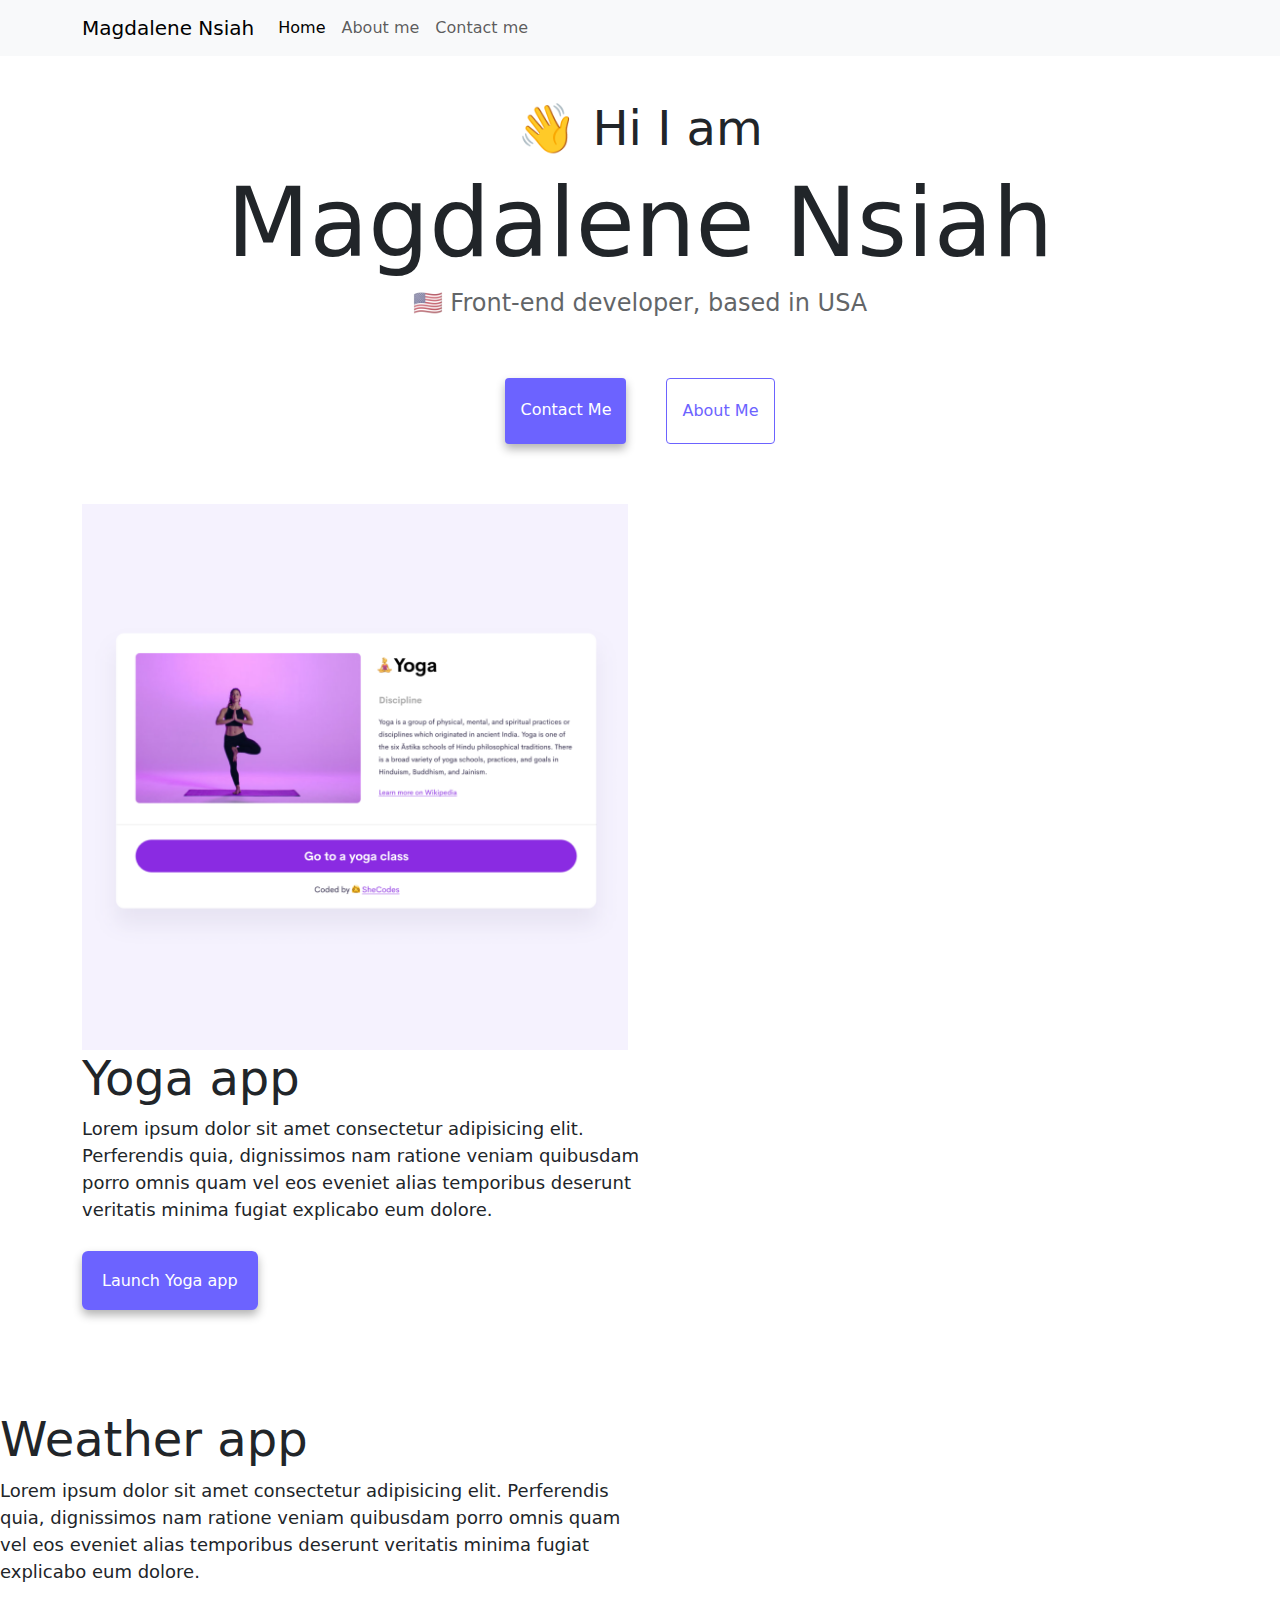
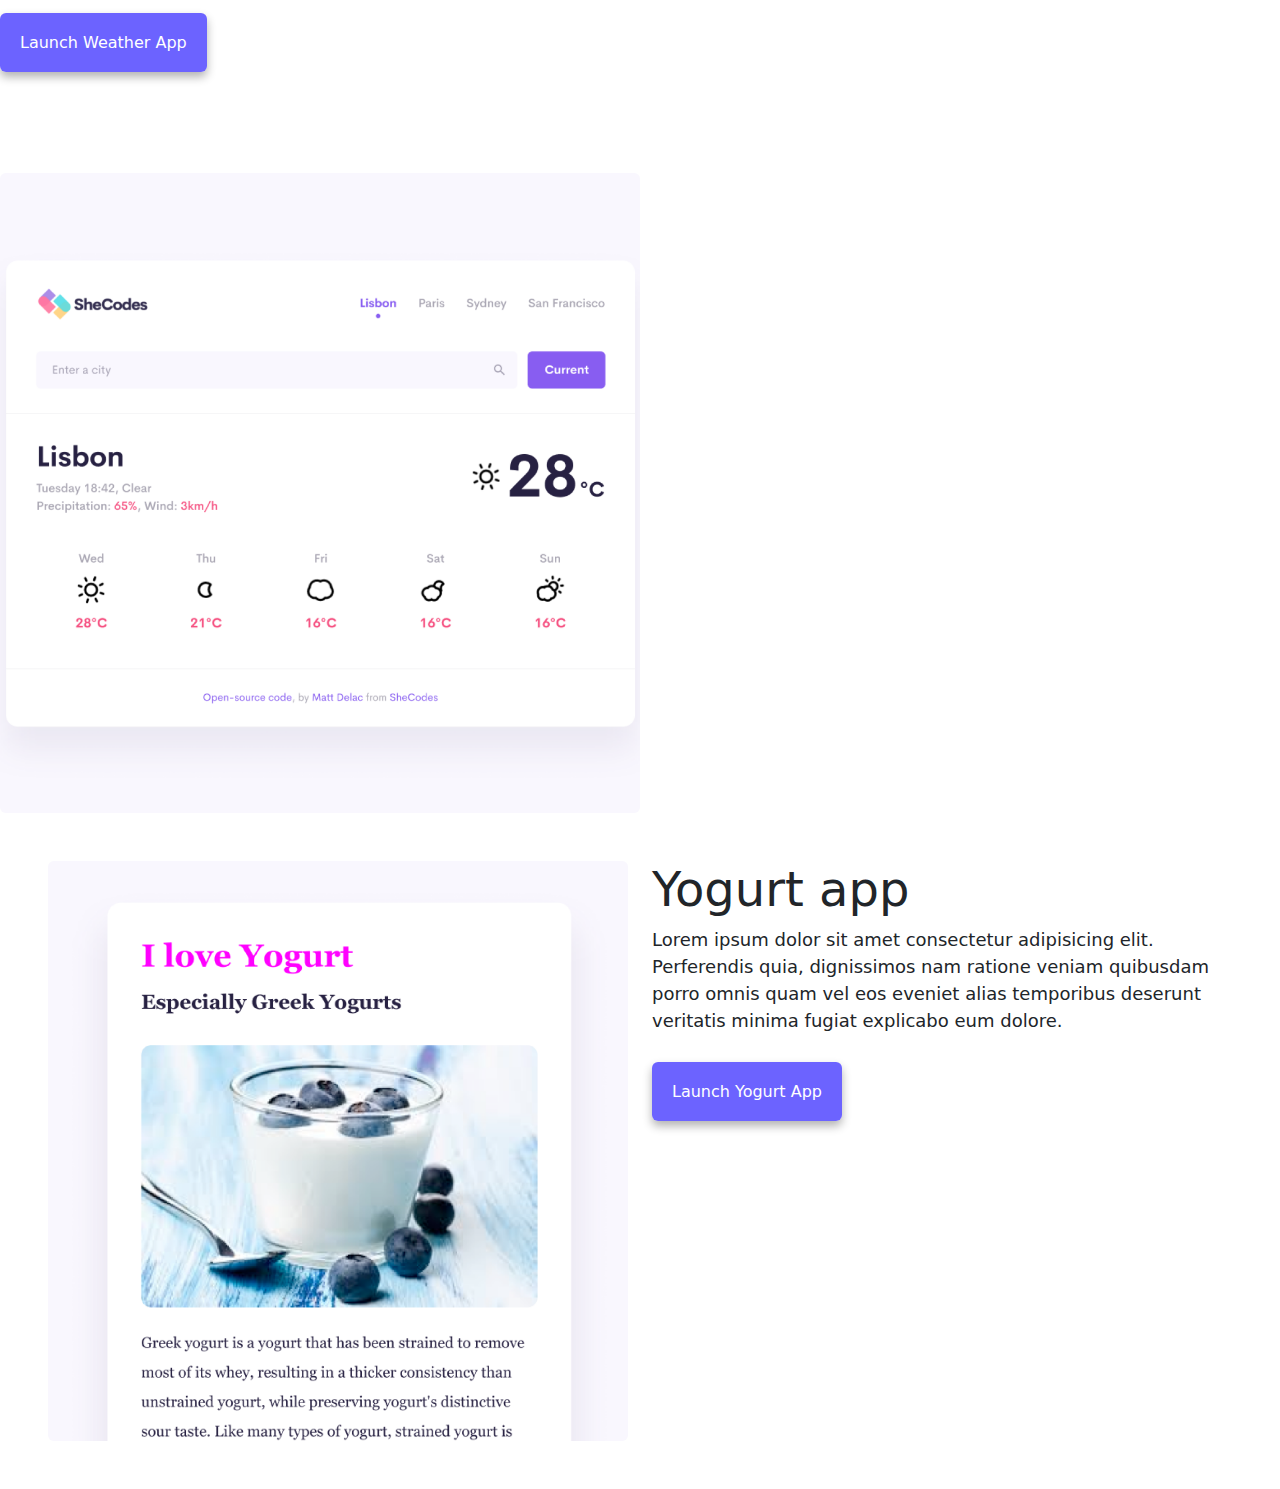
==== index.html @ c98b65e8 "added SEO and made it responsive" ====
<!DOCTYPE html>
<html lang="en">
  <head>
    <meta charset="UTF-8" />
    <meta http-equiv="X-UA-Compatible" content="IE=edge" />
    <meta name="viewport" content="width=device-width, initial-scale=1.0" />
     <meta name="description" content="Frontend developer Portfolio - Magdalene Nsiah">
    <title>Magdalene Nsiah | Portfolio</title>
    <link rel="stylesheet" href="style.css" />
    <link
      href="https://cdn.jsdelivr.net/npm/bootstrap@5.3.3/dist/css/bootstrap.min.css"
      rel="stylesheet"
      integrity="sha384-QWTKZyjpPEjISv5WaRU9OFeRpok6YctnYmDr5pNlyT2bRjXh0JMhjY6hW+ALEwIH"
      crossorigin="anonymous"
    />
    <script
      src="https://cdn.jsdelivr.net/npm/bootstrap@5.3.3/dist/js/bootstrap.bundle.min.js"
      integrity="sha384-YvpcrYf0tY3lHB60NNkmXc5s9fDVZLESaAA55NDzOxhy9GkcIdslK1eN7N6jIeHz"
      crossorigin="anonymous"
    ></script>
  </head>
  <body>
    <header>
      <nav
        class="navbar navbar-expand-lg bg-body-tertiary .bg-secondary-subtle fixed-top"
      >
        <div class="container">
          <a class="navbar-brand" href="index.html">Magdalene Nsiah</a>
          <button
            class="navbar-toggler"
            type="button"
            data-bs-toggle="collapse"
            data-bs-target="#navbarNavAltMarkup"
            aria-controls="navbarNavAltMarkup"
            aria-expanded="false"
            aria-label="Toggle navigation"
          >
            <span class="navbar-toggler-icon"></span>
          </button>
          <div class="collapse navbar-collapse" id="navbarNavAltMarkup">
            <div class="navbar-nav">
              <a class="nav-link active" aria-current="page" href="index.html"
                >Home</a
              >
              <a class="nav-link" href="about.html">About me</a>
              <a class="nav-link" href="about.html#contact">Contact me</a>
            </div>
          </div>
        </div>
      </nav>
    </header>
    <div>
      <h2 class="top">👋 Hi I am</h2>
      <h1 class="heading">Magdalene Nsiah</h1>
      <h3 class="location">🇺🇸 Front-end developer, based in USA</h3>
      <div class="navigation-links">
        <a href="about.html#contact" class="contact-link">Contact me</a>
        <a href="about.html" class="about-link">About me</a>
      </div>

      <div class="app-images">
      <div class="container">
        <div class="row">
          <div class="col-md-6">
            <img src="images/yoga.png" class="img-fluid roundeds" />
          </div>
     </div>
     <div class="app-text">
          <div class="col-md-6 ">
          <h2 class="mb-3, home-p-header">Yoga app</h2>
          <p class="home-p">
            Lorem ipsum dolor sit amet consectetur adipisicing elit. Perferendis
            quia, dignissimos nam ratione veniam quibusdam porro omnis quam vel
            eos eveniet alias temporibus deserunt veritatis minima fugiat
            explicabo eum dolore.
          </p>
          <div class="mt-5, button-color-link" >
            <a class="button-color" href="#" >Launch Yoga app</a>
          </div>
        </div>
      </div>
</div>


      <div class="row mt-5">
        <div class="col-md-6">
          <h2 class="mb-3, home-p-header">Weather app</h2>
          <p class="home-p">
            Lorem ipsum dolor sit amet consectetur adipisicing elit. Perferendis
            quia, dignissimos nam ratione veniam quibusdam porro omnis quam vel
            eos eveniet alias temporibus deserunt veritatis minima fugiat
            explicabo eum dolore.
          </p>
          <div class="mb-5 mt-5, button-color-link">
            <a href="#" class="button-color">Launch Weather App</a>
          </div>
        </div>
<div class="app-images">
        <div class="col-md-6">
          <img src="images/weather.png" class="img-fluid rounded" />
        </div>
      </div>
    </div>
    </div>
    <div class="row p-5">
      <div class="col-md-6">
        <img src="images/yogurt.png" class="img-fluid rounded" />
      </div>
      <div class="col-md-6">
        <h2 class="mb-3, home-p-header">Yogurt app</h2>
        <p class="home-p">
          Lorem ipsum dolor sit amet consectetur adipisicing elit. Perferendis
          quia, dignissimos nam ratione veniam quibusdam porro omnis quam vel
          eos eveniet alias temporibus deserunt veritatis minima fugiat
          explicabo eum dolore.
        </p>
        <div class="mt-5, button-color-link">
          <a href="#" class="button-color">Launch Yogurt App</a>
        </div>
      </div>
  </div>
  </body>
</html>
---- style.css ----
:root {
  --primary-color: #6c63ff;
  --secondary-color: #f5f2fe;
  --box-shadow: 0 5px 10px rgba(0, 0, 0, 0.3);
}

body {
  max-width: 100%;
  display: block;
  margin: 0;
}

p {
  font-size: 18px;
  line-height: 1.5;
  text-align: center;
}

.top,
h2 {
  padding-top: 100px;
  font-size: 48px;
  text-align: center;
}

.heading,
h1 {
  font-size: 96px;
  text-align: center;
}

.about-info {
  padding-top: 80px;
  font-size: 96px;
  text-align: center;
}

.location {
  font-size: 24px;
  opacity: 0.7;
  margin: 0;
  text-align: center;
}

.navigation-links {
  display: flex;
  margin-top: 40px;
  justify-content: center;
}

.navigation-links a {
  margin: 20px;
  border-radius: 4px;
  padding: 20px 15px;
  text-decoration: none;
  text-transform: capitalize;
  margin-bottom: 60px;
}

.navigation-links a:hover {
  color: #0d6efd;
}

.contact-link {
  background: var(--primary-color);
  box-shadow: var(--box-shadow);
  color: white;
}

.about-link {
  color: var(--primary-color);
  border: 1px solid var(--primary-color);
}

.homepage-link {
  color: var(--primary-color);
  text-align: center;
  display: block;
}

.about-paragraphs {
  display: flex;
  margin: 30px 0;
}

.about-paragraphs p {
  margin: 10px;
}

.about-container {
  margin-right: 65px;
  margin-left: 65px;
  max-width: 100%;
  padding-bottom: 0;
  margin-bottom: 0;
}

.home-p-header,
.home-p {
  position: relative;
  top: -100px;
}

.contact {
  position: relative;
  top: -40px;
}

.home-p-header {
  font-size: 48px;
  text-align: left;
}

.home-p {
  text-align: left;
}

.button-color {
  background: var(--primary-color);
  box-shadow: var(--box-shadow);
  color: white;
  text-decoration: none;
  padding: 20px;
  border-radius: 6px;
}

.button-color {
  position: relative;
  top: -70px;
}

.button-color-link a:hover {
  color: #0d6efd;
}

.email-link {
  display: flex;
  justify-content: center;
  color: var(--primary-color);
  font-size: 28px;
  text-decoration: none;
}

.email-link:hover {
  text-decoration: underline;
  color: #0d6efd;
}

@media (max-width: 431px) {
  .about-info,
  .heading {
    font-size: 70px;
  }

  .app-images {
    width: 350px;
    display: block;
    margin: auto;
  }
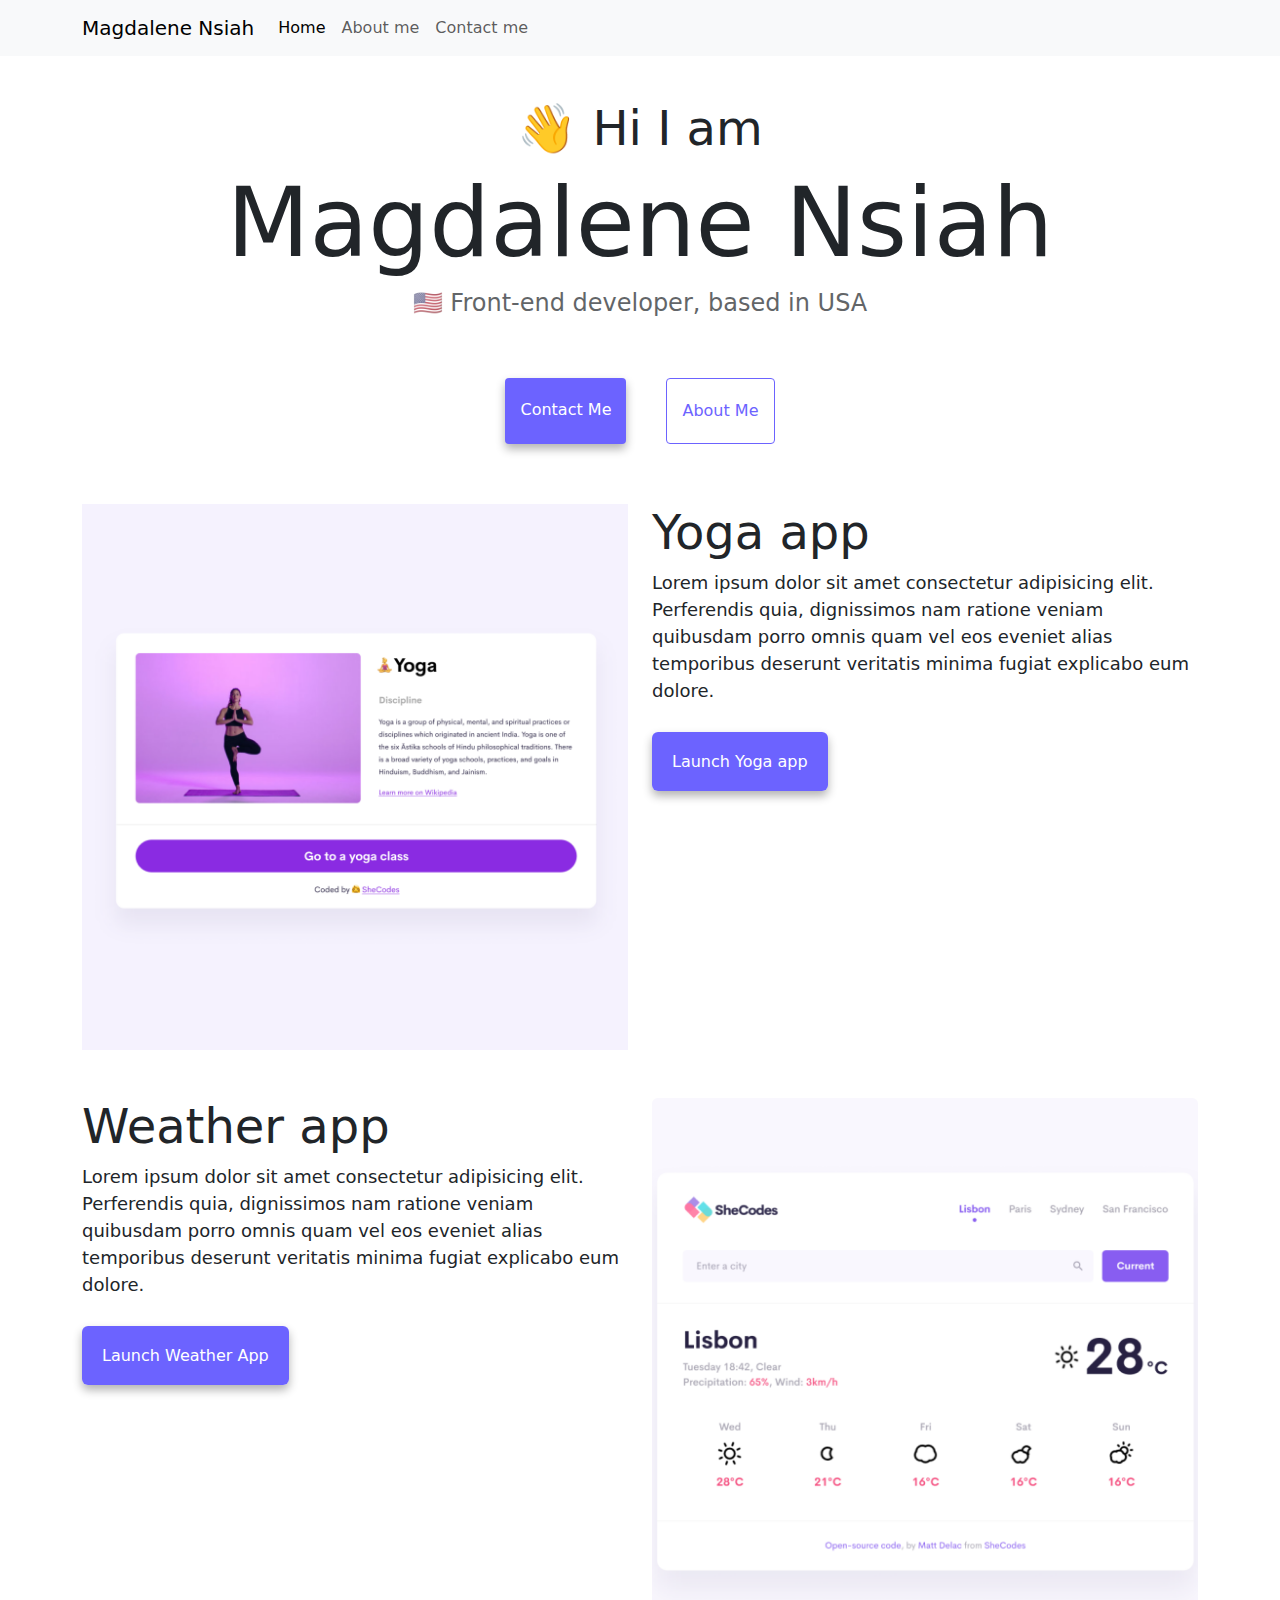
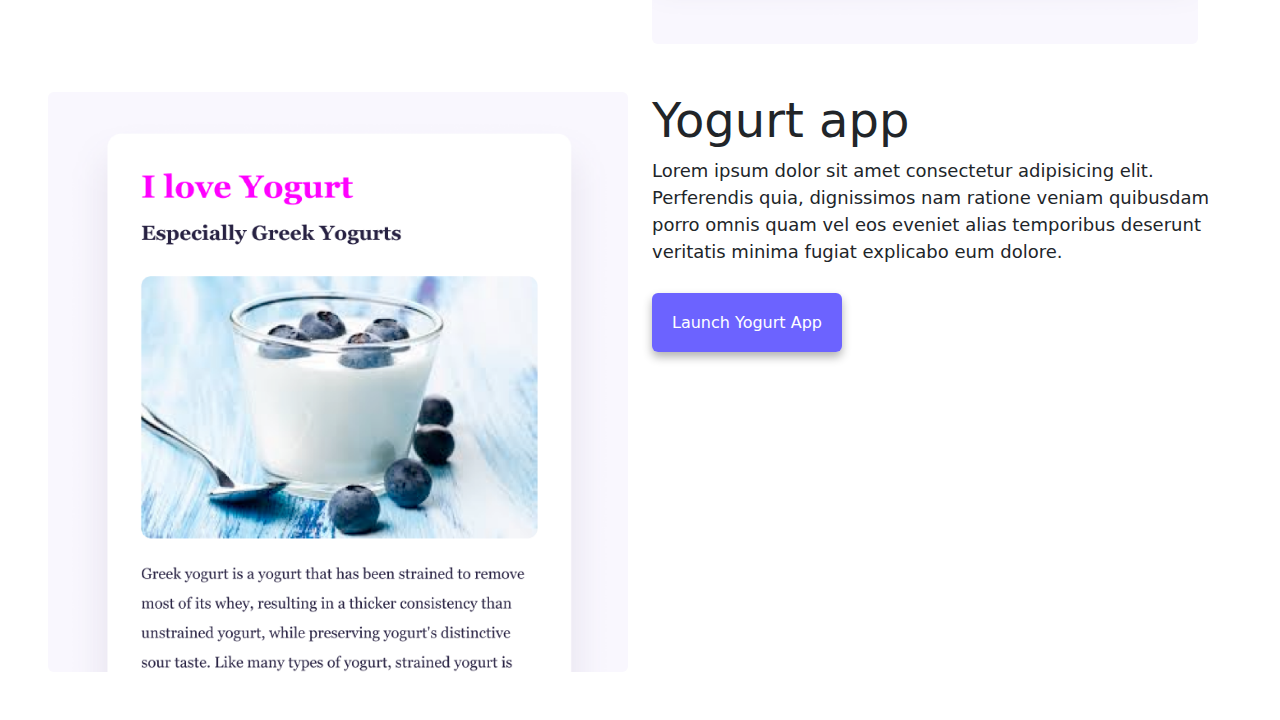
==== commit 847e932a: "fixed mobile responsive" ====
--- a/index.html
+++ b/index.html
@@ -4,7 +4,10 @@
     <meta charset="UTF-8" />
     <meta http-equiv="X-UA-Compatible" content="IE=edge" />
     <meta name="viewport" content="width=device-width, initial-scale=1.0" />
-     <meta name="description" content="Frontend developer Portfolio - Magdalene Nsiah">
+    <meta
+      name="description"
+      content="Frontend developer Portfolio - Magdalene Nsiah"
+    />
     <title>Magdalene Nsiah | Portfolio</title>
     <link rel="stylesheet" href="style.css" />
     <link
@@ -58,14 +61,12 @@
         <a href="about.html" class="about-link">About me</a>
       </div>
 
-      <div class="app-images">
       <div class="container">
         <div class="row">
           <div class="col-md-6">
             <img src="images/yoga.png" class="img-fluid roundeds" />
           </div>
-     </div>
-     <div class="app-text">
+     
           <div class="col-md-6 ">
           <h2 class="mb-3, home-p-header">Yoga app</h2>
           <p class="home-p">
@@ -79,8 +80,6 @@
           </div>
         </div>
       </div>
-</div>
-
 
       <div class="row mt-5">
         <div class="col-md-6">
@@ -95,18 +94,22 @@
             <a href="#" class="button-color">Launch Weather App</a>
           </div>
         </div>
-<div class="app-images">
+
         <div class="col-md-6">
           <img src="images/weather.png" class="img-fluid rounded" />
         </div>
       </div>
-    </div>
-    </div>
+</div>
+
     <div class="row p-5">
       <div class="col-md-6">
+        <span class="yogurt-image">
         <img src="images/yogurt.png" class="img-fluid rounded" />
+      </span>
       </div>
+     
       <div class="col-md-6">
+        <span class="yogurt-decs">
         <h2 class="mb-3, home-p-header">Yogurt app</h2>
         <p class="home-p">
           Lorem ipsum dolor sit amet consectetur adipisicing elit. Perferendis
@@ -117,7 +120,8 @@
         <div class="mt-5, button-color-link">
           <a href="#" class="button-color">Launch Yogurt App</a>
         </div>
+        </span>
       </div>
-  </div>
+    </div>
   </body>
 </html>
--- a/style.css
+++ b/style.css
@@ -152,9 +152,16 @@
     font-size: 70px;
   }
 
-  .app-images {
-    width: 350px;
+  .yogurt-image {
+    width: 406px;
     display: block;
-    margin: auto;
+    margin: 0px;
+    position: relative;
+    left: -36px;
   }
 
+  .yogurt-decs {
+    position: relative;
+    left: -36px;
+  }
+}
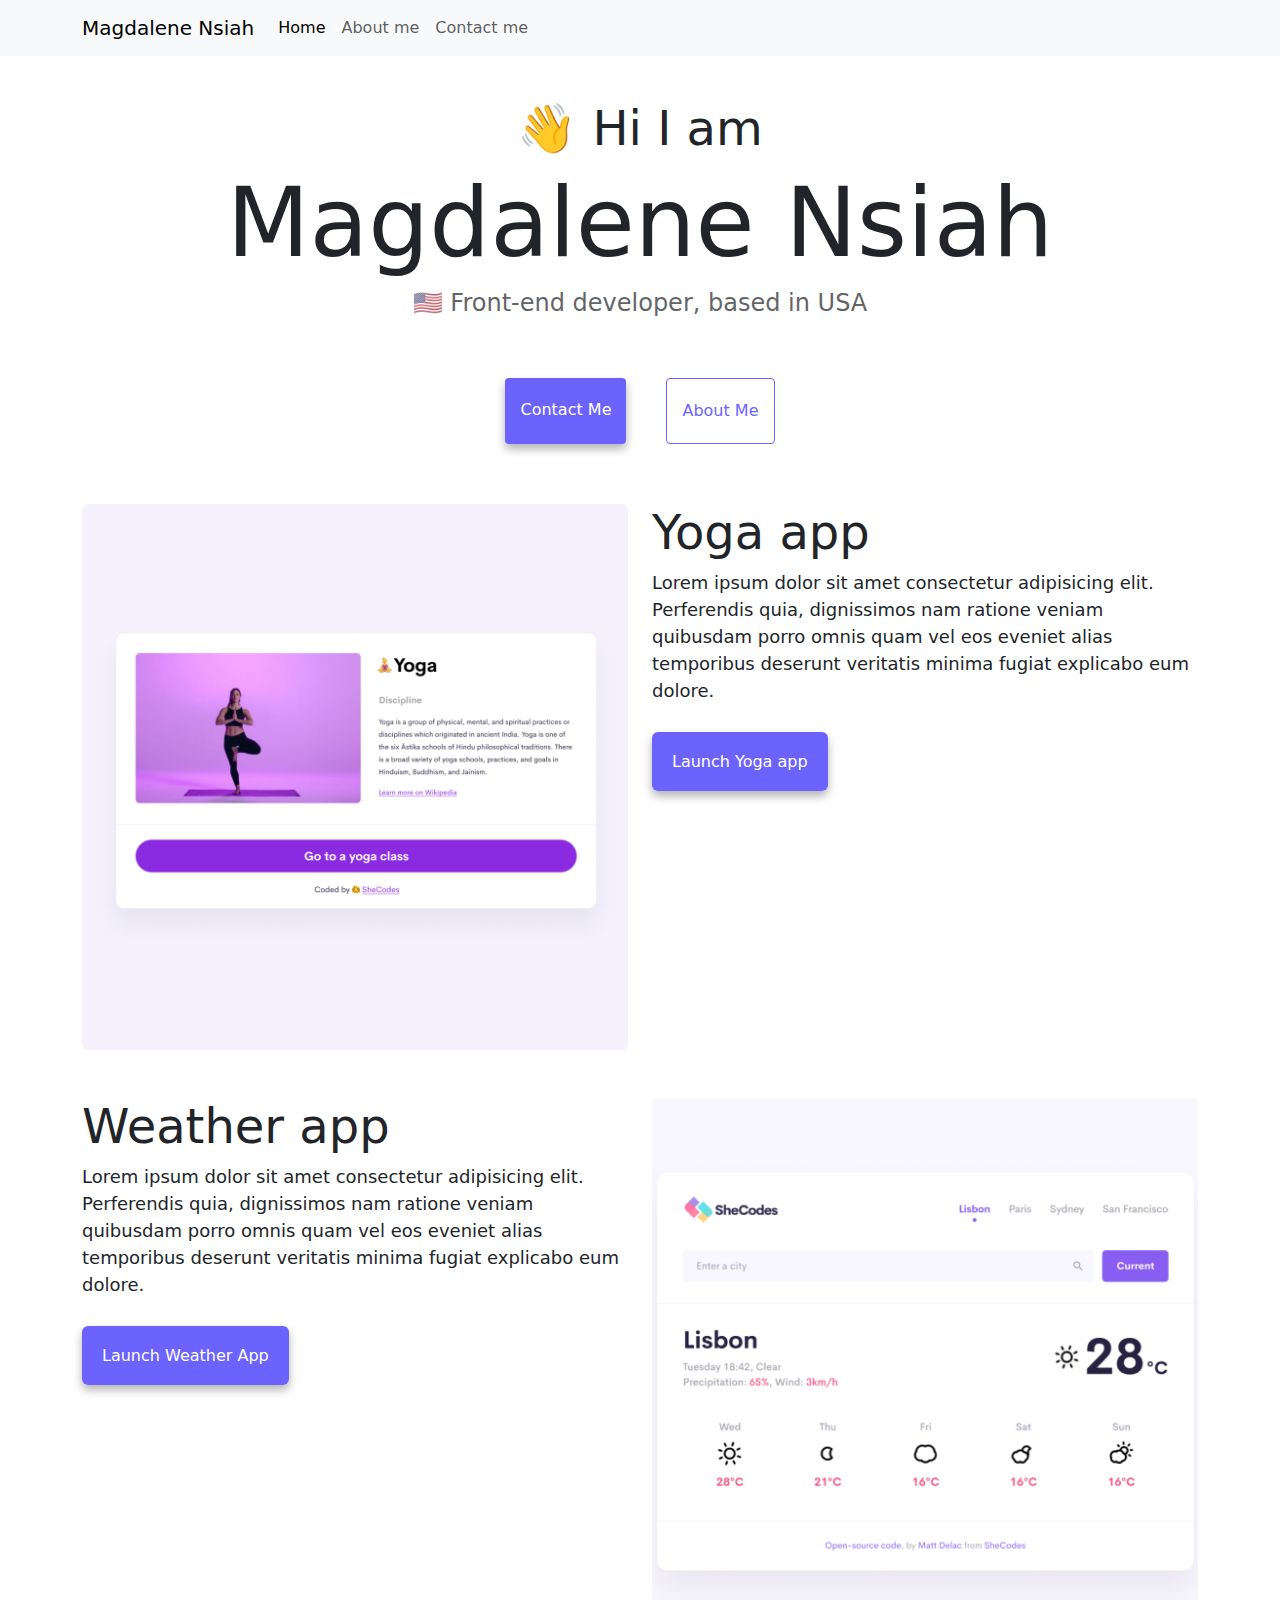
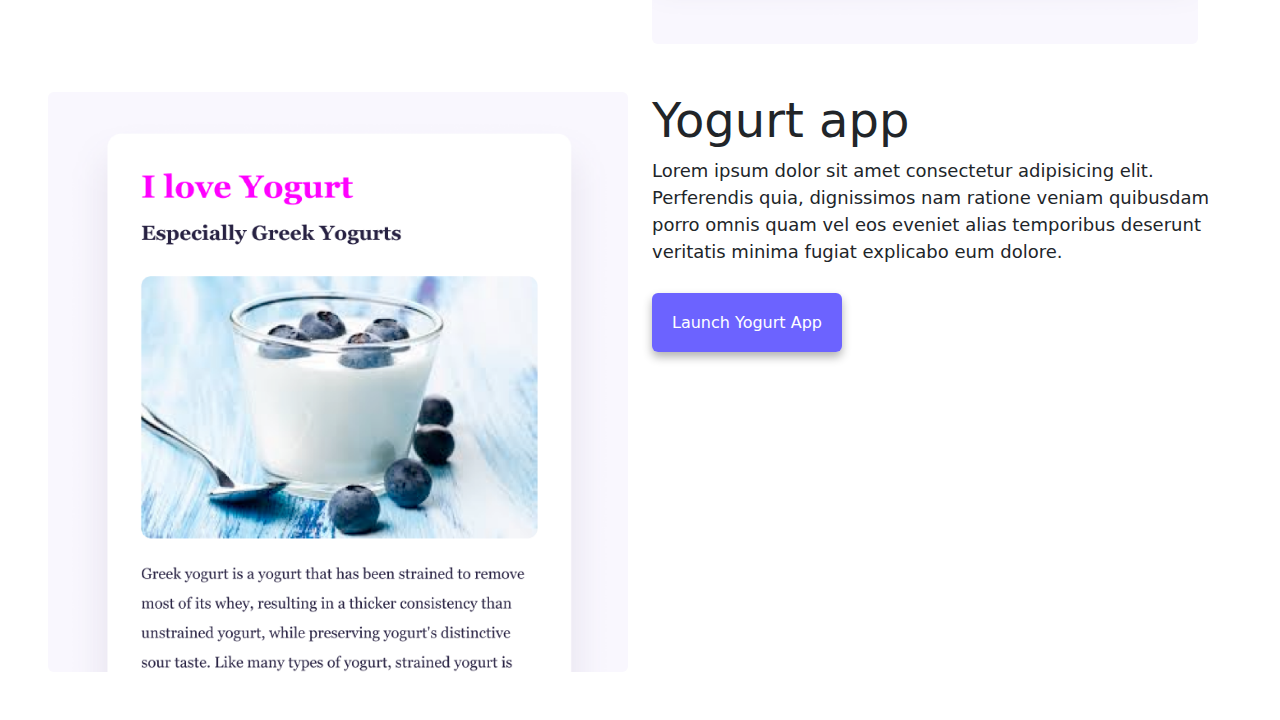
==== commit 166f2b2d: "Update index.html" ====
--- a/index.html
+++ b/index.html
@@ -64,7 +64,7 @@
       <div class="container">
         <div class="row">
           <div class="col-md-6">
-            <img src="images/yoga.png" class="img-fluid roundeds" />
+            <img src="images/yoga.png" class="img-fluid rounded" />
           </div>
      
           <div class="col-md-6 ">
